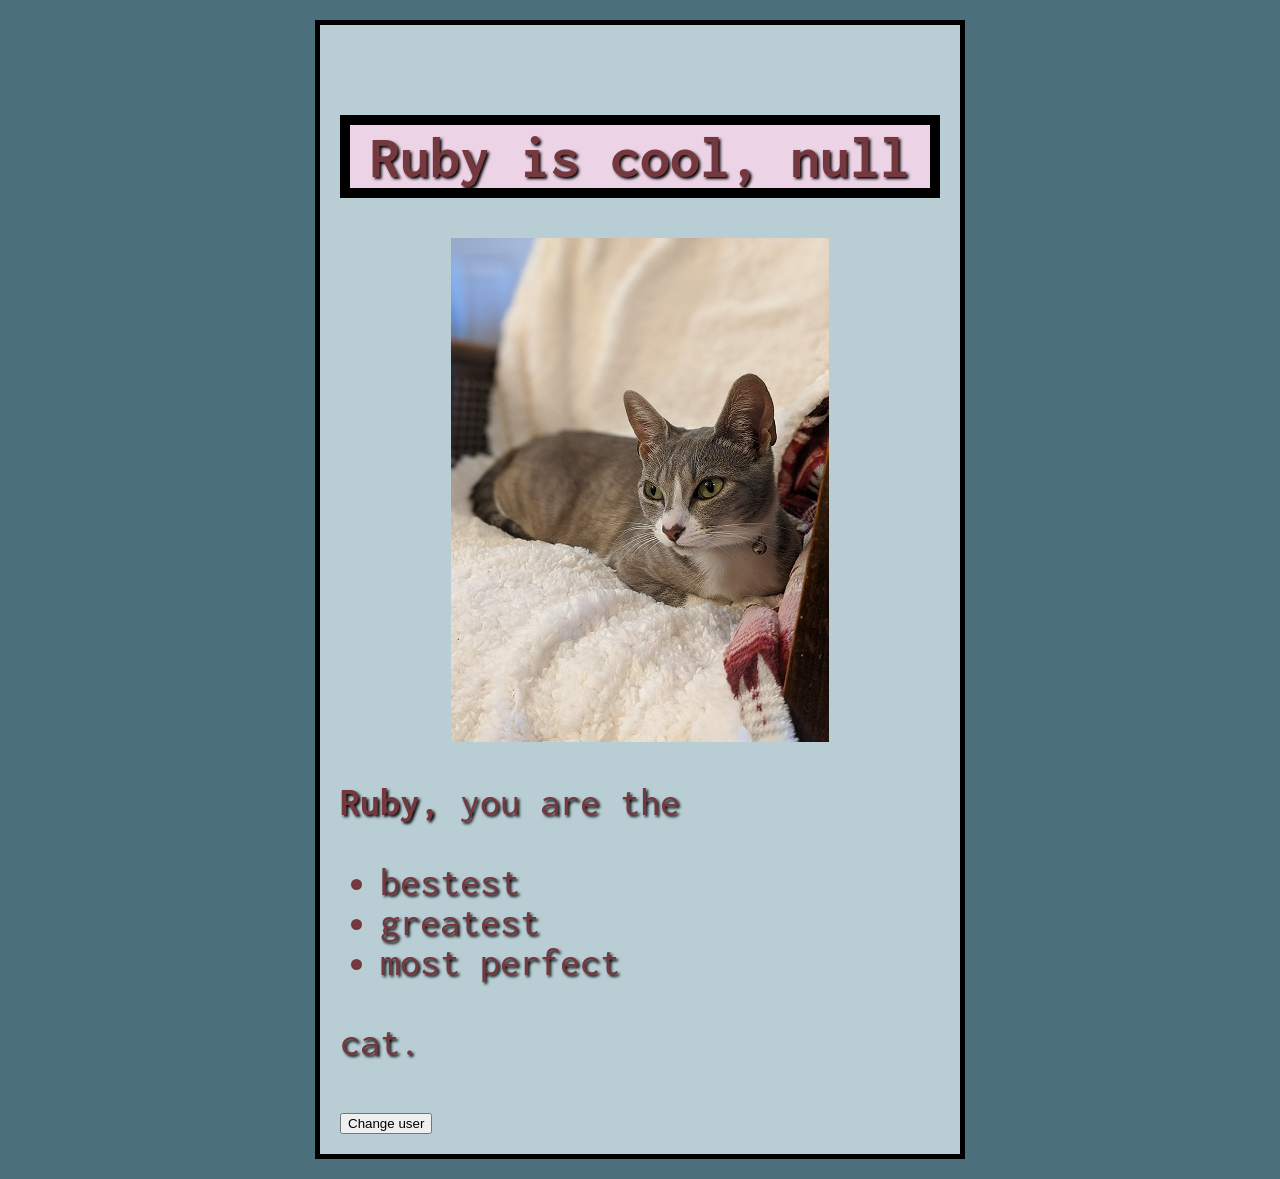
==== index.html @ 7d21dd9a "Add files via upload" ====
<!DOCTYPE html>
<html lang="en">
    <head>
        <link rel="preconnect" href="https://fonts.gstatic.com">
        <link href="https://fonts.googleapis.com/css2?family=Inconsolata:wght@600&display=swap" rel="stylesheet">
        <link href="styles/styles.css" rel="stylesheet">
        <meta charset="UTF-8">
        <title>My test page</title>
    </head>
    <body>
        <h1>My Bad Ass Cat</h1>
        <img src="images/test-image2.jpg" alt="My test image">
        <p><strong>Ruby,</strong> you are the</p>

<ul>
  <li>bestest</li>
  <li>greatest</li>
  <li>most perfect</li>
</ul>

<p>cat.</p>
    <button>Change user</button>
    <script src="scripts/main.js"></script>
    </body>
</html>
---- styles/styles.css ----
html {
    margin: 0;
    padding: 20px 0;
    color: #75383F;
    text-shadow: 2px 2px 3px black;
    font-size: 30px;
    font-family: 'Inconsolata', monospace;
    background-color: #4B707B;
    }

h1 {
font-size: 60px;
text-align: center;
border: 10px solid black;
background-color: #ECD3E6;
}

p, li {
font-size: 40px;
line-height: 1;

}

img {
display: block;
margin: 0 auto;
}

body {
width: 600px;
margin: 0 auto;
background-color: #B8CED4;
padding: 50px 20px 20px 20px;
border: 5px solid black;
}
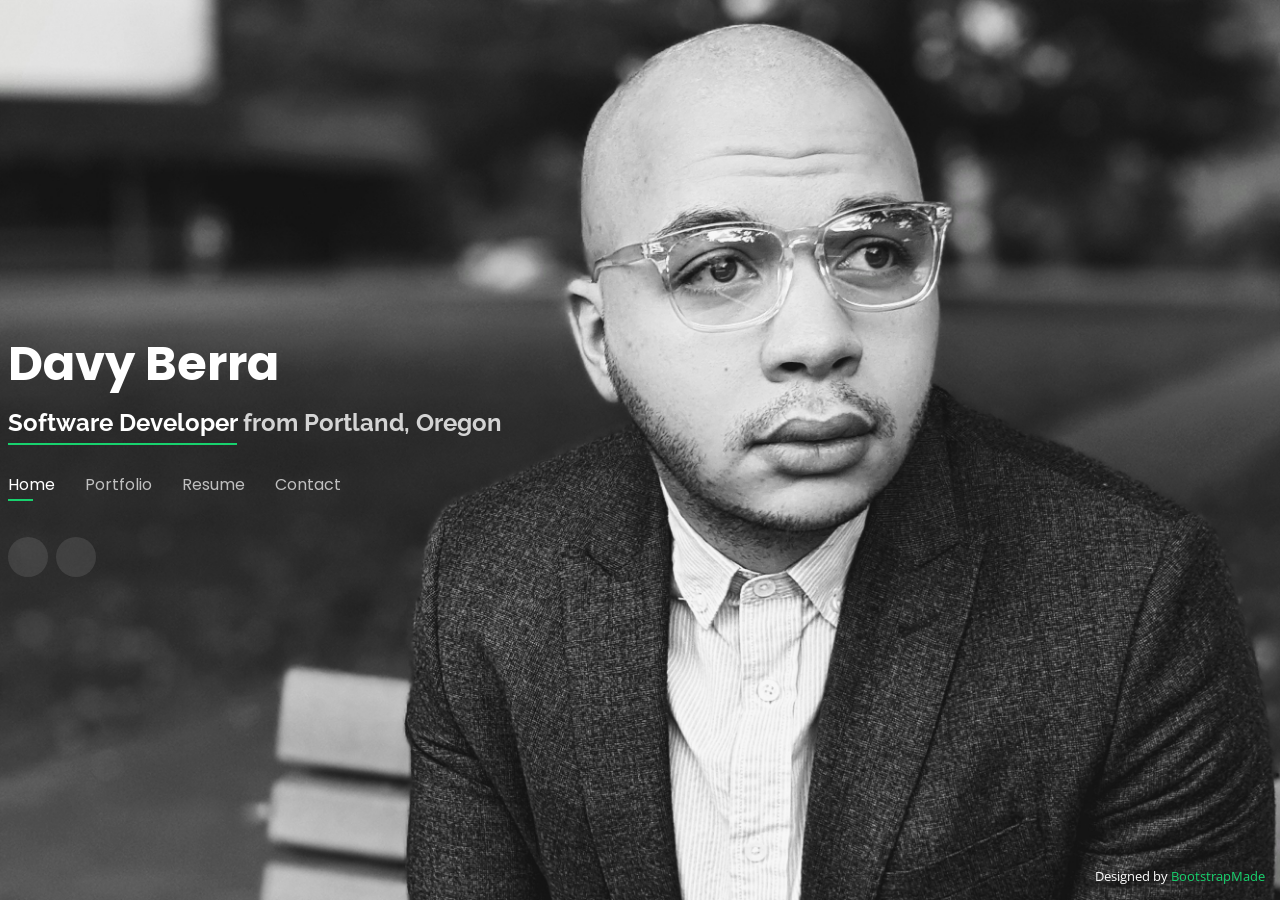
==== commit c3ba49ac: "first commit" ====
--- a/index.html
+++ b/index.html
@@ -1,25 +1,547 @@
-<!DOCTYPE html>
-<html lang="en">
-    <head>
-        <link rel="preconnect" href="https://fonts.gstatic.com">
-        <link href="https://fonts.googleapis.com/css2?family=Inconsolata:wght@600&display=swap" rel="stylesheet">
-        <link href="styles/styles.css" rel="stylesheet">
-        <meta charset="UTF-8">
-        <title>My test page</title>
-    </head>
-    <body>
-        <h1>My Bad Ass Cat</h1>
-        <img src="images/test-image2.jpg" alt="My test image">
-        <p><strong>Ruby,</strong> you are the</p>
-
-<ul>
-  <li>bestest</li>
-  <li>greatest</li>
-  <li>most perfect</li>
-</ul>
-
-<p>cat.</p>
-    <button>Change user</button>
-    <script src="scripts/main.js"></script>
-    </body>
+<!DOCTYPE html>
+<html lang="en">
+
+<head>
+    <meta charset="utf-8">
+    <meta content="width=device-width, initial-scale=1.0" name="viewport">
+
+    <title>Personal Bootstrap Template</title>
+    <meta content="" name="description">
+    <meta content="" name="keywords">
+
+    <!-- Favicons -->
+    <link href="assets/img/favicon.png" rel="icon">
+    <link href="assets/img/apple-touch-icon.png" rel="apple-touch-icon">
+
+    <!-- Google Fonts -->
+    <link href="https://fonts.googleapis.com/css?family=Open+Sans:300,300i,400,400i,600,600i,700,700i|Raleway:300,300i,400,400i,500,500i,600,600i,700,700i|Poppins:300,300i,400,400i,500,500i,600,600i,700,700i" rel="stylesheet">
+
+    <!-- Vendor CSS Files -->
+    <link href="assets/vendor/bootstrap/css/bootstrap.min.css" rel="stylesheet">
+    <link href="assets/vendor/bootstrap-icons/bootstrap-icons.css" rel="stylesheet">
+    <link href="assets/vendor/boxicons/css/boxicons.min.css" rel="stylesheet">
+    <link href="assets/vendor/glightbox/css/glightbox.min.css" rel="stylesheet">
+    <link href="assets/vendor/remixicon/remixicon.css" rel="stylesheet">
+    <link href="assets/vendor/swiper/swiper-bundle.min.css" rel="stylesheet">
+
+    <!-- Template Main CSS File -->
+    <link href="assets/css/style.css" rel="stylesheet">
+
+    <!-- =======================================================
+    * Template Name: Personal - v4.3.0
+    * Template URL: https://bootstrapmade.com/personal-free-resume-bootstrap-template/
+    * Author: BootstrapMade.com
+    * License: https://bootstrapmade.com/license/
+    ======================================================== -->
+</head>
+
+<body>
+
+    <!-- ======= Header ======= -->
+    <header id="header">
+        <div class="container">
+
+            <h1><a href="index.html">Davy Berra</a></h1>
+            <!-- Uncomment below if you prefer to use an image logo -->
+            <!-- <a href="index.html" class="mr-auto"><img src="assets/img/logo.png" alt="" class="img-fluid"></a> -->
+            <h2><span>Software Developer</span> from Portland, Oregon</h2>
+
+            <nav id="navbar" class="navbar">
+                <ul>
+                    <li><a class="nav-link active" href="#header">Home</a></li>
+                    <li><a class="nav-link" href="#portfolio">Portfolio</a></li>
+                    <li><a class="nav-link" href="#resume">Resume</a></li>
+                    <li><a class="nav-link" href="#contact">Contact</a></li>
+                </ul>
+                <i class="bi bi-list mobile-nav-toggle"></i>
+            </nav><!-- .navbar -->
+
+            <div class="social-links">
+                <a href="http://github.com/davyberra/" class="github"><i class="bi bi-github"></i></a>
+                <a href="http://linkedin.com/in/davyberra/" class="linkedin"><i class="bi bi-linkedin"></i></a>
+            </div>
+
+        </div>
+    </header><!-- End Header -->
+    <!-- ======= About Section ======= -->
+    <section id="about" class="about">
+
+        <!-- ======= About Me ======= -->
+        <div class="about-me container">
+
+            <div class="section-title">
+                <h2>About</h2>
+                <p>Learn more about me</p>
+            </div>
+
+            <div class="row">
+                <div class="col-lg-4" data-aos="fade-right">
+                    <img src="assets/img/me.jpg" class="img-fluid" alt="">
+                </div>
+                <div class="col-lg-8 pt-4 pt-lg-0 content" data-aos="fade-left">
+                    <h3>UI/UX &amp; Graphic Designer</h3>
+                    <p class="fst-italic">
+                        Lorem ipsum dolor sit amet, consectetur adipiscing elit, sed do eiusmod tempor incididunt ut labore et dolore
+                        magna aliqua.
+                    </p>
+                    <div class="row">
+                        <div class="col-lg-6">
+                            <ul>
+                                <li><i class="bi bi-chevron-right"></i> <strong>Birthday:</strong> <span>1 May 1995</span></li>
+                                <li><i class="bi bi-chevron-right"></i> <strong>Website:</strong> <span>www.example.com</span></li>
+                                <li><i class="bi bi-chevron-right"></i> <strong>Phone:</strong> <span>+123 456 7890</span></li>
+                                <li><i class="bi bi-chevron-right"></i> <strong>City:</strong> <span>New York, USA</span></li>
+                            </ul>
+                        </div>
+                        <div class="col-lg-6">
+                            <ul>
+                                <li><i class="bi bi-chevron-right"></i> <strong>Age:</strong> <span>30</span></li>
+                                <li><i class="bi bi-chevron-right"></i> <strong>Degree:</strong> <span>Master</span></li>
+                                <li><i class="bi bi-chevron-right"></i> <strong>PhEmailone:</strong> <span>email@example.com</span></li>
+                                <li><i class="bi bi-chevron-right"></i> <strong>Freelance:</strong> <span>Available</span></li>
+                            </ul>
+                        </div>
+                    </div>
+                    <p>
+                        Officiis eligendi itaque labore et dolorum mollitia officiis optio vero. Quisquam sunt adipisci omnis et ut. Nulla accusantium dolor incidunt officia tempore. Et eius omnis.
+                        Cupiditate ut dicta maxime officiis quidem quia. Sed et consectetur qui quia repellendus itaque neque. Aliquid amet quidem ut quaerat cupiditate. Ab et eum qui repellendus omnis culpa magni laudantium dolores.
+                    </p>
+                </div>
+            </div>
+
+        </div><!-- End About Me -->
+        <!-- ======= Counts ======= -->
+        <div class="counts container">
+
+            <div class="row">
+
+                <div class="col-lg-3 col-md-6">
+                    <div class="count-box">
+                        <i class="bi bi-emoji-smile"></i>
+                        <span data-purecounter-start="0" data-purecounter-end="232" data-purecounter-duration="1" class="purecounter"></span>
+                        <p>Happy Clients</p>
+                    </div>
+                </div>
+
+                <div class="col-lg-3 col-md-6 mt-5 mt-md-0">
+                    <div class="count-box">
+                        <i class="bi bi-journal-richtext"></i>
+                        <span data-purecounter-start="0" data-purecounter-end="521" data-purecounter-duration="1" class="purecounter"></span>
+                        <p>Projects</p>
+                    </div>
+                </div>
+
+                <div class="col-lg-3 col-md-6 mt-5 mt-lg-0">
+                    <div class="count-box">
+                        <i class="bi bi-headset"></i>
+                        <span data-purecounter-start="0" data-purecounter-end="1463" data-purecounter-duration="1" class="purecounter"></span>
+                        <p>Hours Of Support</p>
+                    </div>
+                </div>
+
+                <div class="col-lg-3 col-md-6 mt-5 mt-lg-0">
+                    <div class="count-box">
+                        <i class="bi bi-award"></i>
+                        <span data-purecounter-start="0" data-purecounter-end="24" data-purecounter-duration="1" class="purecounter"></span>
+                        <p>Awards</p>
+                    </div>
+                </div>
+
+            </div>
+
+        </div><!-- End Counts -->
+        <!-- ======= Testimonials ======= -->
+        <div class="testimonials container">
+
+            <div class="section-title">
+                <h2>Testimonials</h2>
+            </div>
+
+            <div class="testimonials-slider swiper-container" data-aos="fade-up" data-aos-delay="100">
+                <div class="swiper-wrapper">
+
+                    <div class="swiper-slide">
+                        <div class="testimonial-item">
+                            <p>
+                                <i class="bx bxs-quote-alt-left quote-icon-left"></i>
+                                Proin iaculis purus consequat sem cure digni ssim donec porttitora entum suscipit rhoncus. Accusantium quam, ultricies eget id, aliquam eget nibh et. Maecen aliquam, risus at semper.
+                                <i class="bx bxs-quote-alt-right quote-icon-right"></i>
+                            </p>
+                            <img src="assets/img/testimonials/testimonials-1.jpg" class="testimonial-img" alt="">
+                            <h3>Saul Goodman</h3>
+                            <h4>Ceo &amp; Founder</h4>
+                        </div>
+                    </div><!-- End testimonial item -->
+
+                    <div class="swiper-slide">
+                        <div class="testimonial-item">
+                            <p>
+                                <i class="bx bxs-quote-alt-left quote-icon-left"></i>
+                                Export tempor illum tamen malis malis eram quae irure esse labore quem cillum quid cillum eram malis quorum velit fore eram velit sunt aliqua noster fugiat irure amet legam anim culpa.
+                                <i class="bx bxs-quote-alt-right quote-icon-right"></i>
+                            </p>
+                            <img src="assets/img/testimonials/testimonials-2.jpg" class="testimonial-img" alt="">
+                            <h3>Sara Wilsson</h3>
+                            <h4>Designer</h4>
+                        </div>
+                    </div><!-- End testimonial item -->
+
+                    <div class="swiper-slide">
+                        <div class="testimonial-item">
+                            <p>
+                                <i class="bx bxs-quote-alt-left quote-icon-left"></i>
+                                Enim nisi quem export duis labore cillum quae magna enim sint quorum nulla quem veniam duis minim tempor labore quem eram duis noster aute amet eram fore quis sint minim.
+                                <i class="bx bxs-quote-alt-right quote-icon-right"></i>
+                            </p>
+                            <img src="assets/img/testimonials/testimonials-3.jpg" class="testimonial-img" alt="">
+                            <h3>Jena Karlis</h3>
+                            <h4>Store Owner</h4>
+                        </div>
+                    </div><!-- End testimonial item -->
+
+                    <div class="swiper-slide">
+                        <div class="testimonial-item">
+                            <p>
+                                <i class="bx bxs-quote-alt-left quote-icon-left"></i>
+                                Fugiat enim eram quae cillum dolore dolor amet nulla culpa multos export minim fugiat minim velit minim dolor enim duis veniam ipsum anim magna sunt elit fore quem dolore labore illum veniam.
+                                <i class="bx bxs-quote-alt-right quote-icon-right"></i>
+                            </p>
+                            <img src="assets/img/testimonials/testimonials-4.jpg" class="testimonial-img" alt="">
+                            <h3>Matt Brandon</h3>
+                            <h4>Freelancer</h4>
+                        </div>
+                    </div><!-- End testimonial item -->
+
+                    <div class="swiper-slide">
+                        <div class="testimonial-item">
+                            <p>
+                                <i class="bx bxs-quote-alt-left quote-icon-left"></i>
+                                Quis quorum aliqua sint quem legam fore sunt eram irure aliqua veniam tempor noster veniam enim culpa labore duis sunt culpa nulla illum cillum fugiat legam esse veniam culpa fore nisi cillum quid.
+                                <i class="bx bxs-quote-alt-right quote-icon-right"></i>
+                            </p>
+                            <img src="assets/img/testimonials/testimonials-5.jpg" class="testimonial-img" alt="">
+                            <h3>John Larson</h3>
+                            <h4>Entrepreneur</h4>
+                        </div>
+                    </div><!-- End testimonial item -->
+
+                </div>
+                <div class="swiper-pagination"></div>
+            </div>
+
+            <div class="owl-carousel testimonials-carousel">
+
+            </div>
+
+        </div><!-- End Testimonials  -->
+
+    </section><!-- End About Section -->
+    <!-- ======= Resume Section ======= -->
+    <section id="resume" class="resume">
+
+        <!-- ======= Skills ======= -->
+        <div class="interests container">
+
+            <div class="section-title">
+                <h2>Skills</h2>
+            </div>
+
+            <div class="row">
+                <div class="col-lg-3 col-md-4">
+                    <div class="icon-box">
+                        <i class="bi bi-code-slash" style="color: #ffbb2c;"></i>
+                        <h3>Python</h3>
+                    </div>
+                </div>
+                <div class="col-lg-3 col-md-4 mt-4 mt-md-0">
+                    <div class="icon-box">
+                        <i class="bi bi-code-slash" style="color: #5578ff;"></i>
+                        <h3>C#</h3>
+                    </div>
+                </div>
+                <div class="col-lg-3 col-md-4 mt-4 mt-md-0">
+                    <div class="icon-box">
+                        <i class="bi bi-layout-text-window" style="color: #e80368;"></i>
+                        <h3>HTML</h3>
+                    </div>
+                </div>
+                <div class="col-lg-3 col-md-4 mt-4 mt-lg-0">
+                    <div class="icon-box">
+                        <i class="bi bi-code-slash" style="color: #e361ff;"></i>
+                        <h3>Javascript</h3>
+                    </div>
+                </div>
+                <div class="col-lg-3 col-md-4 mt-4">
+                    <div class="icon-box">
+                        <i class="bi bi-globe" style="color: #47aeff;"></i>
+                        <h3>React</h3>
+                    </div>
+                </div>
+                <div class="col-lg-3 col-md-4 mt-4">
+                    <div class="icon-box">
+                        <i class="ri-database-2-line" style="color: #ffa76e;"></i>
+                        <h3>SQL</h3>
+                    </div>
+                </div>
+                <div class="col-lg-3 col-md-4 mt-4">
+                    <div class="icon-box">
+                        <i class="ri-file-list-3-line" style="color: #11dbcf;"></i>
+                        <h3>CSS</h3>
+                    </div>
+                </div>
+                <div class="col-lg-3 col-md-4 mt-4">
+                    <div class="icon-box">
+                        <i class="bi bi-wifi" style="color: #ff5828;"></i>
+                        <h3>Heroku</h3>
+                    </div>
+                </div>
+                <div class="col-lg-3 col-md-4 mt-4">
+                    <div class="icon-box">
+                        <i class="bi bi-file-code" style="color: #29cc61;"></i>
+                        <h3>Django</h3>
+                    </div>
+                </div>
+            </div>
+
+        </div>
+        <!-- End Skills -->
+
+        <div class="container">
+
+            <div class="section-title">
+                <h2>Resume</h2>
+            </div>
+
+            <div class="row">
+                <div class="col-lg-6">
+                    <h3 class="resume-title">Experience</h3>
+                    <div class="resume-item">
+                        <h4>Graduate Assistant</h4>
+                        <h5>2019 - 2021</h5>
+                        <p><em>Western Oregon University, Monmouth, OR</em></p>
+                        <p>
+                            <ul>
+                                <li>Managed archival recordings of on-campus concerts</li>
+                                <li>Accompanied students at the piano in live/recorded performances</li>
+                            </ul>
+                        </p>
+                    </div>
+                    <div class="resume-item">
+                        <h4>Choir Accompanist</h4>
+                        <h5>2018 - 2019</h5>
+                        <p><em>Estacada High School, Estacada, OR</em></p>
+                        <p>
+                            <ul>
+                                <li>Worked full-time under the Choir Director in leading class sessions/rehearsals</li>
+                                <li>Accompanied students in all performances and served as chaperone for all outings outside of school</li>
+                                <li>Assisted in curriculum development and provided clerical support for the Choir Director</li>
+                            </ul>
+                        </p>
+                    </div>
+                </div>
+                <div class="col-lg-6">
+
+                    <h3 class="resume-title">Education</h3>
+                    <div class="resume-item">
+                        <h4>Master of Arts</h4>
+                        <h5>2019 - 2021</h5>
+                        <p><em>Western Oregon University, Monmouth, OR</em></p>
+                        <p>Served as a Graduate Assistant with full tuition remission</p>
+                        <p>GPA - 4.0</p>
+                    </div>
+                    <div class="resume-item">
+                        <h4>Bachelor of Arts</h4>
+                        <h5>2012 - 2016</h5>
+                        <p><em>Warner Pacific University, Portland, OR</em></p>
+                        <p>GPA - 3.9</p>
+                        <p>Graduated Summa Cum Laude</p>
+                        <p>Received honor for Distinguished Graduating Senior</p>
+                    </div>
+                </div>
+            </div>
+
+        </div>
+    </section>
+    <!-- End Resume Section -->
+
+    
+    <!-- ======= Portfolio Section ======= -->
+    <section id="portfolio" class="portfolio">
+        <div class="container">
+
+            <div class="section-title">
+                <h2>Portfolio</h2>
+                <p>My Works</p>
+            </div>
+
+            <div class="row portfolio-item">
+
+                <div class="col-lg-4 col-md-6">
+                    <div class="portfolio-wrap">
+                        <img src="assets/img/portfolio/Quiddler 2021-07-06 17-27-01.gif" class="img-fluid" alt="">
+                        <div class="portfolio-info">
+                            <h4>Quiddler Card Game</h4>
+                            <p>Built in Python using the Arcade module.</p>
+                            <div class="portfolio-links">
+                                <a href="assets/img/portfolio/Quiddler 2021-07-06 17-27-01.gif" data-gallery="portfolioGallery" class="portfolio-lightbox" title="Quiddler Card Game"><i class="bx bx-plus"></i></a>
+                            </div>
+                        </div>
+                    </div>
+                </div>
+                <div class="col-lg-8 col-md-6">
+                    <h3>Quiddler - Card Game</h3>
+                    <ul>
+                        <li><strong>Category</strong>: Video Game</li>
+                        <li><strong>Languages/Tools Used</strong>: Python | Arcade</li>
+                        <li><strong>Source Code</strong>: <a href="https://github.com/davyberra/Quiddler">https://github.com/davyberra/Quiddler</a></li>
+                    </ul>
+
+                    <p>
+                        A card game for two players where each player takes turns trying to create words from the cards in their hands.
+                        Can be downloaded and played by cloning the GitHub repo.
+                    </p>
+                </div>
+            </div>
+
+            <div class="row portfolio-item">
+
+                <div class="col-lg-4 col-md-6">
+                    <div class="portfolio-wrap">
+                        <img src="assets/img/portfolio/issue_tracker.gif" class="img-fluid" alt="">
+                        <div class="portfolio-info">
+                            <h4>Issue Tracker</h4>
+                            <p>Built with Django, React, Bootstrap, and Heroku.</p>
+                            <div class="portfolio-links">
+                                <a href="assets/img/portfolio/issue_tracker.gif" data-gallery="portfolioGallery" class="portfolio-lightbox" title="Web 3"><i class="bx bx-plus"></i></a>
+                            </div>
+                        </div>
+                    </div>
+                </div>
+                <div class="col-lg-8 col-md-6">
+                    <h3>Django/React Issue Tracker</h3>
+                    <ul>
+                        <li><strong>Category</strong>: Web Application</li>
+                        <li><strong>Languages/Tools Used</strong>: Django | React | Bootstrap | Heroku</li>
+                        <li><strong>Live Application</strong>: <a href="https://django-react-issue-tracker.herokuapp.com/">https://django-react-issue-tracker.herokuapp.com/</a></li>
+                        <li><strong>Source Code</strong>: <a href="https://github.com/davyberra/Django-React-Issue-Tracker">https://github.com/davyberra/Django-React-Issue-Tracker</a></li>
+                    </ul>
+
+                    <p>
+                        Issue tracker with user authentiaction and complete CRUD capabilities. Employs SPA functionality through the use of React on the frontend, which connects to the Django Rest Framework on the backend.
+                        Users can create accounts, projects, and issues that are unique to their specific profile.
+                    </p>
+                </div>
+            </div>
+
+            <div class="row portfolio-item">
+                <div class="col-lg-4 col-md-6">
+                    <div class="portfolio-wrap">
+                        <img src="assets/img/portfolio/minesweeper.gif" class="img-fluid" alt="">
+                        <div class="portfolio-info">
+                            <h4>Minesweeper</h4>
+                            <p>Created in Python.</p>
+                            <div class="portfolio-links">
+                                <a href="assets/img/portfolio/minesweeper.gif" data-gallery="portfolioGallery" class="portfolio-lightbox" title="Card 1"><i class="bx bx-plus"></i></a>
+                            </div>
+                        </div>
+                    </div>
+                </div>
+                <div class="col-lg-8 col-md-6">
+                    <h3>Minesweeper Clone</h3>
+                    <ul>
+                        <li><strong>Category</strong>: Video Game</li>
+                        <li><strong>Languages/Tools Used</strong>: Python</li>
+                        <li><strong>Source Code</strong>: <a href="https://github.com/davyberra/minesweeper">https://github.com/davyberra/minesweeper</a></li>
+                    </ul>
+
+                    <p>
+                        A clone of the popular Minesweeper game made in Python.
+                        Players can select difficulty, flag mines/chord exposed numbers, and keep track of their high score for each board.
+                    </p>
+                </div>
+
+            </div>
+
+        </div>
+    </section><!-- End Portfolio Section -->
+
+    <!-- ======= Contact Section ======= -->
+    <section id="contact" class="contact">
+        <div class="container">
+
+            <div class="section-title">
+                <h2>Contact</h2>
+                <p>Contact Me</p>
+            </div>
+
+            <div class="row mt-2">
+
+                <div class="col-md-6 mt-4 d-flex align-items-stretch">
+                    <div class="info-box">
+                        <i class="bx bx-share-alt"></i>
+                        <h3>Social Profiles</h3>
+                        <div class="social-links">
+                            <a href="http://github.com/davyberra/" class="github"><i class="bi bi-github"></i></a>
+                            <a href="http://linkedin.com/in/davyberra/" class="linkedin"><i class="bi bi-linkedin"></i></a>
+                        </div>
+                    </div>
+                </div>
+
+                <div class="col-md-6 mt-4 d-flex align-items-stretch">
+                    <div class="info-box">
+                        <i class="bx bx-envelope"></i>
+                        <h3>Email Me</h3>
+                        <p>davyberra@gmail.com</p>
+                    </div>
+                </div>
+            </div>
+
+            <!--<form action="forms/contact.php" method="post" role="form" class="php-email-form mt-4">
+                <div class="row">
+                    <div class="col-md-6 form-group">
+                        <input type="text" name="name" class="form-control" id="name" placeholder="Your Name" required>
+                    </div>
+                    <div class="col-md-6 form-group mt-3 mt-md-0">
+                        <input type="email" class="form-control" name="email" id="email" placeholder="Your Email" required>
+                    </div>
+                </div>
+                <div class="form-group mt-3">
+                    <input type="text" class="form-control" name="subject" id="subject" placeholder="Subject" required>
+                </div>
+                <div class="form-group mt-3">
+                    <textarea class="form-control" name="message" id="message" rows="5" placeholder="Message" required></textarea>
+                </div>
+                <div class="my-3">
+                    <div class="loading">Loading</div>
+                    <div class="error-message"></div>
+                    <div class="sent-message">Your message has been sent. Thank you!</div>
+                </div>
+                <div class="text-center"><button type="submit">Send Message</button></div>
+            </form>-->
+
+        </div>
+    </section><!-- End Contact Section -->
+
+    <div class="credits">
+        <!-- All the links in the footer should remain intact. -->
+        <!-- You can delete the links only if you purchased the pro version. -->
+        <!-- Licensing information: https://bootstrapmade.com/license/ -->
+        <!-- Purchase the pro version with working PHP/AJAX contact form: https://bootstrapmade.com/personal-free-resume-bootstrap-template/ -->
+        Designed by <a href="https://bootstrapmade.com/">BootstrapMade</a>
+    </div>
+
+    <!-- Vendor JS Files -->
+    <script src="assets/vendor/bootstrap/js/bootstrap.bundle.min.js"></script>
+    <script src="assets/vendor/glightbox/js/glightbox.min.js"></script>
+    <script src="assets/vendor/isotope-layout/isotope.pkgd.min.js"></script>
+    <script src="assets/vendor/php-email-form/validate.js"></script>
+    <script src="assets/vendor/purecounter/purecounter.js"></script>
+    <script src="assets/vendor/swiper/swiper-bundle.min.js"></script>
+    <script src="assets/vendor/waypoints/noframework.waypoints.js"></script>
+
+    <!-- Template Main JS File -->
+    <script src="assets/js/main.js"></script>
+
+</body>
+
 </html>
--- a/assets/css/style.css
+++ b/assets/css/style.css
@@ -0,0 +1,1165 @@
+/**
+* Template Name: Personal - v4.3.0
+* Template URL: https://bootstrapmade.com/personal-free-resume-bootstrap-template/
+* Author: BootstrapMade.com
+* License: https://bootstrapmade.com/license/
+*/
+
+/*--------------------------------------------------------------
+# General
+--------------------------------------------------------------*/
+body {
+  font-family: "Open Sans", sans-serif;
+  background-color: #040404;
+  color: #fff;
+  position: relative;
+  background: transparent;
+}
+
+body::before {
+  content: "";
+  position: fixed;
+  background: #040404 url("../img/bg.jpg") top right no-repeat;
+  background-size: cover;
+  left: 0;
+  right: 0;
+  top: 0;
+  height: 100vh;
+  z-index: -1;
+}
+
+@media (min-width: 1024px) {
+  body::before {
+    background-attachment: fixed;
+  }
+}
+
+a {
+  color: #18d26e;
+  text-decoration: none;
+}
+
+a:hover {
+  color: #35e888;
+  text-decoration: none;
+}
+
+h1, h2, h3, h4, h5, h6 {
+  font-family: "Raleway", sans-serif;
+}
+
+/*--------------------------------------------------------------
+# Header
+--------------------------------------------------------------*/
+#header {
+  transition: ease-in-out 0.3s;
+  position: relative;
+  height: 100vh;
+  display: flex;
+  align-items: center;
+  z-index: 997;
+  overflow-y: auto;
+}
+
+#header * {
+  transition: ease-in-out 0.3s;
+}
+
+#header h1 {
+  font-size: 48px;
+  margin: 0;
+  padding: 0;
+  line-height: 1;
+  font-weight: 700;
+  font-family: "Poppins", sans-serif;
+}
+
+#header h1 a, #header h1 a:hover {
+  color: #fff;
+  line-height: 1;
+  display: inline-block;
+}
+
+#header h2 {
+  font-size: 24px;
+  margin-top: 20px;
+  color: rgba(255, 255, 255, 0.8);
+}
+
+#header h2 span {
+  color: #fff;
+  border-bottom: 2px solid #18d26e;
+  padding-bottom: 6px;
+}
+
+#header img {
+  padding: 0;
+  margin: 0;
+}
+
+#header .social-links {
+  margin-top: 40px;
+  display: flex;
+}
+
+#header .social-links a {
+  font-size: 16px;
+  display: flex;
+  justify-content: center;
+  align-items: center;
+  background: rgba(255, 255, 255, 0.1);
+  color: #fff;
+  line-height: 1;
+  margin-right: 8px;
+  border-radius: 50%;
+  width: 40px;
+  height: 40px;
+}
+
+#header .social-links a:hover {
+  background: #18d26e;
+}
+
+@media (max-width: 992px) {
+  #header h1 {
+    font-size: 36px;
+  }
+  #header h2 {
+    font-size: 20px;
+    line-height: 30px;
+  }
+  #header .social-links {
+    margin-top: 15px;
+  }
+  #header .container {
+    display: flex;
+    flex-direction: column;
+    align-items: center;
+  }
+}
+
+/* Header Top */
+#header.header-top {
+  height: 80px;
+  position: fixed;
+  left: 0;
+  top: 0;
+  right: 0;
+  background: rgba(0, 0, 0, 0.9);
+}
+
+#header.header-top .social-links, #header.header-top h2 {
+  display: none;
+}
+
+#header.header-top h1 {
+  margin-right: auto;
+  font-size: 36px;
+}
+
+#header.header-top .container {
+  display: flex;
+  align-items: center;
+}
+
+#header.header-top .navbar {
+  margin: 0;
+}
+
+@media (max-width: 768px) {
+  #header.header-top {
+    height: 60px;
+  }
+  #header.header-top h1 {
+    font-size: 26px;
+  }
+}
+
+/*--------------------------------------------------------------
+# Navigation Menu
+--------------------------------------------------------------*/
+/**
+* Desktop Navigation 
+*/
+.navbar {
+  padding: 0;
+  margin-top: 35px;
+}
+
+.navbar ul {
+  margin: 0;
+  padding: 0;
+  display: flex;
+  list-style: none;
+  align-items: center;
+}
+
+.navbar li {
+  position: relative;
+}
+
+.navbar li + li {
+  margin-left: 30px;
+}
+
+.navbar a, .navbar a:focus {
+  display: flex;
+  align-items: center;
+  justify-content: space-between;
+  padding: 0;
+  font-family: "Poppins", sans-serif;
+  font-size: 16px;
+  font-weight: 400;
+  color: rgba(255, 255, 255, 0.7);
+  white-space: nowrap;
+  transition: 0.3s;
+}
+
+.navbar a i, .navbar a:focus i {
+  font-size: 12px;
+  line-height: 0;
+  margin-left: 5px;
+}
+
+.navbar a:before {
+  content: "";
+  position: absolute;
+  width: 0;
+  height: 2px;
+  bottom: -4px;
+  left: 0;
+  background-color: #18d26e;
+  visibility: hidden;
+  width: 0px;
+  transition: all 0.3s ease-in-out 0s;
+}
+
+.navbar a:hover:before, .navbar li:hover > a:before, .navbar .active:before {
+  visibility: visible;
+  width: 25px;
+}
+
+.navbar a:hover, .navbar .active, .navbar .active:focus, .navbar li:hover > a {
+  color: #fff;
+}
+
+/**
+* Mobile Navigation 
+*/
+.mobile-nav-toggle {
+  color: #fff;
+  font-size: 28px;
+  cursor: pointer;
+  display: none;
+  line-height: 0;
+  transition: 0.5s;
+  position: fixed;
+  right: 15px;
+  top: 15px;
+}
+
+@media (max-width: 991px) {
+  .mobile-nav-toggle {
+    display: block;
+  }
+  .navbar ul {
+    display: none;
+  }
+}
+
+.navbar-mobile {
+  position: fixed;
+  overflow: hidden;
+  top: 0;
+  right: 0;
+  left: 0;
+  bottom: 0;
+  background: rgba(0, 0, 0, 0.9);
+  transition: 0.3s;
+  z-index: 999;
+  margin-top: 0;
+}
+
+.navbar-mobile .mobile-nav-toggle {
+  position: absolute;
+  top: 15px;
+  right: 15px;
+}
+
+.navbar-mobile ul {
+  display: block;
+  position: absolute;
+  top: 55px;
+  right: 15px;
+  bottom: 45px;
+  left: 15px;
+  padding: 10px 0;
+  overflow-y: auto;
+  transition: 0.3s;
+  border: 2px solid rgba(255, 255, 255, 0.2);
+}
+
+.navbar-mobile li {
+  padding: 12px 20px;
+}
+
+.navbar-mobile li + li {
+  margin: 0;
+}
+
+.navbar-mobile a {
+  font-size: 16px;
+  position: relative;
+}
+
+/*--------------------------------------------------------------
+# Sections General
+--------------------------------------------------------------*/
+section {
+  overflow: hidden;
+  position: absolute;
+  width: 100%;
+  top: 140px;
+  bottom: 100%;
+  opacity: 0;
+  transition: ease-in-out 0.4s;
+  z-index: 2;
+}
+
+section.section-show {
+  top: 100px;
+  bottom: auto;
+  opacity: 1;
+  padding-bottom: 45px;
+}
+
+section .container {
+  background: rgba(0, 0, 0, 0.9);
+  padding: 30px;
+}
+
+@media (max-width: 768px) {
+  section {
+    top: 120px;
+  }
+  section.section-show {
+    top: 80px;
+  }
+}
+
+.section-title h2 {
+  font-size: 14px;
+  font-weight: 500;
+  padding: 0;
+  line-height: 1px;
+  margin: 0 0 20px 0;
+  letter-spacing: 2px;
+  text-transform: uppercase;
+  color: #aaaaaa;
+  font-family: "Poppins", sans-serif;
+}
+
+.section-title h2::after {
+  content: "";
+  width: 120px;
+  height: 1px;
+  display: inline-block;
+  background: #4ceb95;
+  margin: 4px 10px;
+}
+
+.section-title p {
+  margin: 0;
+  margin: -15px 0 15px 0;
+  font-size: 36px;
+  font-weight: 700;
+  text-transform: uppercase;
+  font-family: "Poppins", sans-serif;
+  color: #fff;
+}
+
+/*--------------------------------------------------------------
+# About
+--------------------------------------------------------------*/
+.about-me .content h3 {
+  font-weight: 700;
+  font-size: 26px;
+  color: #18d26e;
+}
+
+.about-me .content ul {
+  list-style: none;
+  padding: 0;
+}
+
+.about-me .content ul li {
+  margin-bottom: 20px;
+  display: flex;
+  align-items: center;
+}
+
+.about-me .content ul strong {
+  margin-right: 10px;
+}
+
+.about-me .content ul i {
+  font-size: 16px;
+  margin-right: 5px;
+  color: #18d26e;
+  line-height: 0;
+}
+
+.about-me .content p:last-child {
+  margin-bottom: 0;
+}
+
+/*--------------------------------------------------------------
+# Counts
+--------------------------------------------------------------*/
+.counts {
+  padding: 70px 0 60px;
+}
+
+.counts .count-box {
+  padding: 30px 30px 25px 30px;
+  width: 100%;
+  position: relative;
+  text-align: center;
+  background: rgba(255, 255, 255, 0.08);
+}
+
+.counts .count-box i {
+  position: absolute;
+  top: -25px;
+  left: 50%;
+  transform: translateX(-50%);
+  font-size: 24px;
+  background: rgba(255, 255, 255, 0.1);
+  padding: 12px;
+  color: #18d26e;
+  border-radius: 50px;
+  line-height: 0;
+}
+
+.counts .count-box span {
+  font-size: 36px;
+  display: block;
+  font-weight: 600;
+  color: #fff;
+}
+
+.counts .count-box p {
+  padding: 0;
+  margin: 0;
+  font-family: "Raleway", sans-serif;
+  font-size: 14px;
+}
+
+/*--------------------------------------------------------------
+# Skills
+--------------------------------------------------------------*/
+.skills .progress {
+  height: 60px;
+  display: block;
+  background: none;
+  border-radius: 0;
+}
+
+.skills .progress .skill {
+  padding: 10px 0;
+  margin: 0;
+  text-transform: uppercase;
+  display: block;
+  font-weight: 600;
+  font-family: "Poppins", sans-serif;
+  color: #fff;
+}
+
+.skills .progress .skill .val {
+  float: right;
+  font-style: normal;
+}
+
+.skills .progress-bar-wrap {
+  background: rgba(255, 255, 255, 0.2);
+}
+
+.skills .progress-bar {
+  width: 1px;
+  height: 10px;
+  transition: .9s;
+  background-color: #18d26e;
+}
+
+/*--------------------------------------------------------------
+# Interests
+--------------------------------------------------------------*/
+.interests .icon-box {
+  display: flex;
+  align-items: center;
+  padding: 20px;
+  background: rgba(255, 255, 255, 0.08);
+  transition: ease-in-out 0.3s;
+}
+
+.interests .icon-box i {
+  font-size: 32px;
+  padding-right: 10px;
+  line-height: 1;
+}
+
+.interests .icon-box h3 {
+  font-weight: 700;
+  margin: 0;
+  padding: 0;
+  line-height: 1;
+  font-size: 16px;
+  color: #fff;
+}
+
+.interests .icon-box:hover {
+  background: rgba(255, 255, 255, 0.12);
+}
+
+/*--------------------------------------------------------------
+# Testimonials
+--------------------------------------------------------------*/
+.testimonials .testimonial-item {
+  box-sizing: content-box;
+  min-height: 320px;
+}
+
+.testimonials .testimonial-item .testimonial-img {
+  width: 90px;
+  border-radius: 50%;
+  margin: -40px 0 0 40px;
+  position: relative;
+  z-index: 2;
+  border: 6px solid rgba(255, 255, 255, 0.12);
+}
+
+.testimonials .testimonial-item h3 {
+  font-size: 18px;
+  font-weight: bold;
+  margin: 10px 0 5px 45px;
+  color: #fff;
+}
+
+.testimonials .testimonial-item h4 {
+  font-size: 14px;
+  color: #999;
+  margin: 0 0 0 45px;
+}
+
+.testimonials .testimonial-item .quote-icon-left, .testimonials .testimonial-item .quote-icon-right {
+  color: rgba(255, 255, 255, 0.25);
+  font-size: 26px;
+}
+
+.testimonials .testimonial-item .quote-icon-left {
+  display: inline-block;
+  left: -5px;
+  position: relative;
+}
+
+.testimonials .testimonial-item .quote-icon-right {
+  display: inline-block;
+  right: -5px;
+  position: relative;
+  top: 10px;
+}
+
+.testimonials .testimonial-item p {
+  font-style: italic;
+  margin: 0 15px 0 15px;
+  padding: 20px 20px 60px 20px;
+  background: rgba(255, 255, 255, 0.1);
+  position: relative;
+  border-radius: 6px;
+  position: relative;
+  z-index: 1;
+}
+
+.testimonials .swiper-pagination {
+  margin-top: 20px;
+  position: relative;
+}
+
+.testimonials .swiper-pagination .swiper-pagination-bullet {
+  width: 12px;
+  height: 12px;
+  opacity: 1;
+  background-color: rgba(255, 255, 255, 0.3);
+}
+
+.testimonials .swiper-pagination .swiper-pagination-bullet-active {
+  background-color: #18d26e;
+}
+
+/*--------------------------------------------------------------
+# Resume
+--------------------------------------------------------------*/
+.resume .resume-title {
+  font-size: 26px;
+  font-weight: 700;
+  margin-top: 20px;
+  margin-bottom: 20px;
+  color: #fff;
+}
+
+.resume .resume-item {
+  padding: 0 0 20px 20px;
+  margin-top: -2px;
+  border-left: 2px solid rgba(255, 255, 255, 0.2);
+  position: relative;
+}
+
+.resume .resume-item h4 {
+  line-height: 18px;
+  font-size: 18px;
+  font-weight: 600;
+  text-transform: uppercase;
+  font-family: "Poppins", sans-serif;
+  color: #18d26e;
+  margin-bottom: 10px;
+}
+
+.resume .resume-item h5 {
+  font-size: 16px;
+  background: rgba(255, 255, 255, 0.15);
+  padding: 5px 15px;
+  display: inline-block;
+  font-weight: 600;
+  margin-bottom: 10px;
+}
+
+.resume .resume-item ul {
+  padding-left: 20px;
+}
+
+.resume .resume-item ul li {
+  padding-bottom: 10px;
+}
+
+.resume .resume-item:last-child {
+  padding-bottom: 0;
+}
+
+.resume .resume-item::before {
+  content: "";
+  position: absolute;
+  width: 16px;
+  height: 16px;
+  border-radius: 50px;
+  left: -9px;
+  top: 0;
+  background: #18d26e;
+  border: 2px solid #18d26e;
+}
+
+/*--------------------------------------------------------------
+# Services
+--------------------------------------------------------------*/
+.services .icon-box {
+  text-align: center;
+  background: rgba(204, 204, 204, 0.1);
+  padding: 80px 20px;
+  transition: all ease-in-out 0.3s;
+}
+
+.services .icon-box .icon {
+  margin: 0 auto;
+  width: 64px;
+  height: 64px;
+  background: #18d26e;
+  border-radius: 5px;
+  transition: all .3s ease-out 0s;
+  display: flex;
+  align-items: center;
+  justify-content: center;
+  margin-bottom: 20px;
+  transform-style: preserve-3d;
+}
+
+.services .icon-box .icon i {
+  color: #fff;
+  font-size: 28px;
+}
+
+.services .icon-box .icon::before {
+  position: absolute;
+  content: '';
+  left: -8px;
+  top: -8px;
+  height: 100%;
+  width: 100%;
+  background: rgba(255, 255, 255, 0.15);
+  border-radius: 5px;
+  transition: all .3s ease-out 0s;
+  transform: translateZ(-1px);
+}
+
+.services .icon-box h4 {
+  font-weight: 700;
+  margin-bottom: 15px;
+  font-size: 24px;
+}
+
+.services .icon-box h4 a {
+  color: #fff;
+}
+
+.services .icon-box p {
+  line-height: 24px;
+  font-size: 14px;
+  margin-bottom: 0;
+}
+
+.services .icon-box:hover {
+  background: #18d26e;
+  border-color: #18d26e;
+}
+
+.services .icon-box:hover .icon {
+  background: #fff;
+}
+
+.services .icon-box:hover .icon i {
+  color: #18d26e;
+}
+
+.services .icon-box:hover .icon::before {
+  background: #35e888;
+}
+
+.services .icon-box:hover h4 a, .services .icon-box:hover p {
+  color: #fff;
+}
+
+/*--------------------------------------------------------------
+# Portfolio
+--------------------------------------------------------------*/
+.portfolio .portfolio-item {
+  margin-bottom: 30px;
+}
+
+.portfolio #portfolio-flters {
+  padding: 0;
+  margin: 0 auto 15px auto;
+  list-style: none;
+  text-align: center;
+  border-radius: 50px;
+  padding: 2px 15px;
+}
+
+.portfolio #portfolio-flters li {
+  cursor: pointer;
+  display: inline-block;
+  padding: 8px 16px 10px 16px;
+  font-size: 14px;
+  font-weight: 600;
+  line-height: 1;
+  text-transform: uppercase;
+  color: #fff;
+  background: rgba(255, 255, 255, 0.1);
+  margin: 0 3px 10px 3px;
+  transition: all 0.3s ease-in-out;
+  border-radius: 4px;
+}
+
+.portfolio #portfolio-flters li:hover, .portfolio #portfolio-flters li.filter-active {
+  background: #18d26e;
+}
+
+.portfolio #portfolio-flters li:last-child {
+  margin-right: 0;
+}
+
+.portfolio .portfolio-wrap {
+  transition: 0.3s;
+  position: relative;
+  overflow: hidden;
+  z-index: 1;
+  background: rgba(0, 0, 0, 0.6);
+}
+
+.portfolio .portfolio-wrap::before {
+  content: "";
+  background: rgba(0, 0, 0, 0.6);
+  position: absolute;
+  left: 30px;
+  right: 30px;
+  top: 30px;
+  bottom: 30px;
+  transition: all ease-in-out 0.3s;
+  z-index: 2;
+  opacity: 0;
+}
+
+.portfolio .portfolio-wrap .portfolio-info {
+  opacity: 0;
+  position: absolute;
+  top: 0;
+  left: 0;
+  right: 0;
+  bottom: 0;
+  text-align: center;
+  z-index: 3;
+  transition: all ease-in-out 0.3s;
+  display: flex;
+  flex-direction: column;
+  justify-content: center;
+  align-items: center;
+}
+
+.portfolio .portfolio-wrap .portfolio-info::before {
+  display: block;
+  content: "";
+  width: 48px;
+  height: 48px;
+  position: absolute;
+  top: 35px;
+  left: 35px;
+  border-top: 3px solid #fff;
+  border-left: 3px solid #fff;
+  transition: all 0.5s ease 0s;
+  z-index: 9994;
+}
+
+.portfolio .portfolio-wrap .portfolio-info::after {
+  display: block;
+  content: "";
+  width: 48px;
+  height: 48px;
+  position: absolute;
+  bottom: 35px;
+  right: 35px;
+  border-bottom: 3px solid #fff;
+  border-right: 3px solid #fff;
+  transition: all 0.5s ease 0s;
+  z-index: 9994;
+}
+
+.portfolio .portfolio-wrap .portfolio-info h4 {
+  font-size: 20px;
+  color: #fff;
+  font-weight: 600;
+}
+
+.portfolio .portfolio-wrap .portfolio-info p {
+  color: #ffffff;
+  font-size: 14px;
+  text-transform: uppercase;
+  padding: 0;
+  margin: 0;
+}
+
+.portfolio .portfolio-wrap .portfolio-links {
+  text-align: center;
+  z-index: 4;
+}
+
+.portfolio .portfolio-wrap .portfolio-links a {
+  color: #fff;
+  margin: 0 2px;
+  font-size: 28px;
+  display: inline-block;
+  transition: 0.3s;
+}
+
+.portfolio .portfolio-wrap .portfolio-links a:hover {
+  color: #63eda3;
+}
+
+.portfolio .portfolio-wrap:hover::before {
+  top: 0;
+  left: 0;
+  right: 0;
+  bottom: 0;
+  opacity: 1;
+}
+
+.portfolio .portfolio-wrap:hover .portfolio-info {
+  opacity: 1;
+}
+
+.portfolio .portfolio-wrap:hover .portfolio-info::before {
+  top: 15px;
+  left: 15px;
+}
+
+.portfolio .portfolio-wrap:hover .portfolio-info::after {
+  bottom: 15px;
+  right: 15px;
+}
+
+/*--------------------------------------------------------------
+# Portfolio Details
+--------------------------------------------------------------*/
+.portfolio-details {
+  padding-top: 40px;
+  background: rgba(0, 0, 0, 0.8);
+  position: fixed;
+  left: 0;
+  right: 0;
+  top: 0;
+  bottom: 0;
+  overflow-y: auto;
+}
+
+.portfolio-details .container {
+  padding-top: 20px;
+  padding-bottom: 40px;
+}
+
+.portfolio-details .portfolio-title {
+  font-size: 26px;
+  font-weight: 700;
+  margin-bottom: 20px;
+}
+
+.portfolio-details .portfolio-info {
+  padding-top: 45px;
+}
+
+.portfolio-details .portfolio-info h3 {
+  font-size: 22px;
+  font-weight: 400;
+  margin-bottom: 20px;
+}
+
+.portfolio-details .portfolio-info ul {
+  list-style: none;
+  padding: 0;
+  font-size: 15px;
+}
+
+.portfolio-details .portfolio-info ul li + li {
+  margin-top: 10px;
+}
+
+.portfolio-details .portfolio-info p {
+  font-size: 15px;
+  padding: 15px 0 0 0;
+}
+
+@media (max-width: 992px) {
+  .portfolio-details .portfolio-info {
+    padding-top: 20px;
+  }
+}
+
+.portfolio-details .swiper-pagination {
+  margin-top: 20px;
+  position: relative;
+}
+
+.portfolio-details .swiper-pagination .swiper-pagination-bullet {
+  width: 12px;
+  height: 12px;
+  opacity: 1;
+  background-color: rgba(255, 255, 255, 0.3);
+}
+
+.portfolio-details .swiper-pagination .swiper-pagination-bullet-active {
+  background-color: #18d26e;
+}
+
+/*--------------------------------------------------------------
+# Contact
+--------------------------------------------------------------*/
+.contact .info-box {
+  color: #444444;
+  padding: 20px;
+  width: 100%;
+  background: rgba(255, 255, 255, 0.08);
+}
+
+.contact .info-box i.bx {
+  font-size: 24px;
+  color: #18d26e;
+  border-radius: 50%;
+  padding: 14px;
+  float: left;
+  background: rgba(255, 255, 255, 0.1);
+}
+
+.contact .info-box h3 {
+  font-size: 20px;
+  color: rgba(255, 255, 255, 0.5);
+  font-weight: 700;
+  margin: 10px 0 8px 68px;
+}
+
+.contact .info-box p {
+  padding: 0;
+  color: #fff;
+  line-height: 24px;
+  font-size: 14px;
+  margin: 0 0 0 68px;
+}
+
+.contact .info-box .social-links {
+  margin: 5px 0 0 68px;
+  display: flex;
+}
+
+.contact .info-box .social-links a {
+  font-size: 18px;
+  display: inline-block;
+  color: #fff;
+  line-height: 1;
+  margin-right: 12px;
+  transition: 0.3s;
+}
+
+.contact .info-box .social-links a:hover {
+  color: #18d26e;
+}
+
+.contact .php-email-form {
+  padding: 30px;
+  background: rgba(255, 255, 255, 0.08);
+}
+
+.contact .php-email-form .error-message {
+  display: none;
+  background: rgba(255, 255, 255, 0.08);
+  background: #ed3c0d;
+  text-align: left;
+  padding: 15px;
+  font-weight: 600;
+}
+
+.contact .php-email-form .error-message br + br {
+  margin-top: 25px;
+}
+
+.contact .php-email-form .sent-message {
+  display: none;
+  background: rgba(255, 255, 255, 0.08);
+  background: #18d26e;
+  text-align: center;
+  padding: 15px;
+  font-weight: 600;
+}
+
+.contact .php-email-form .loading {
+  display: none;
+  background: rgba(255, 255, 255, 0.08);
+  text-align: center;
+  padding: 15px;
+}
+
+.contact .php-email-form .loading:before {
+  content: "";
+  display: inline-block;
+  border-radius: 50%;
+  width: 24px;
+  height: 24px;
+  margin: 0 10px -6px 0;
+  border: 3px solid #18d26e;
+  border-top-color: #eee;
+  -webkit-animation: animate-loading 1s linear infinite;
+  animation: animate-loading 1s linear infinite;
+}
+
+.contact .php-email-form input, .contact .php-email-form textarea {
+  border-radius: 0;
+  box-shadow: none;
+  font-size: 14px;
+  background: rgba(255, 255, 255, 0.08);
+  border: 0;
+  transition: 0.3s;
+  color: #fff;
+}
+
+.contact .php-email-form input:focus, .contact .php-email-form textarea:focus {
+  background-color: rgba(255, 255, 255, 0.11);
+}
+
+.contact .php-email-form input::-webkit-input-placeholder, .contact .php-email-form textarea::-webkit-input-placeholder {
+  color: rgba(255, 255, 255, 0.3);
+  opacity: 1;
+}
+
+.contact .php-email-form input::-moz-placeholder, .contact .php-email-form textarea::-moz-placeholder {
+  color: rgba(255, 255, 255, 0.3);
+  opacity: 1;
+}
+
+.contact .php-email-form input::placeholder, .contact .php-email-form textarea::placeholder {
+  color: rgba(255, 255, 255, 0.3);
+  opacity: 1;
+}
+
+.contact .php-email-form input {
+  padding: 10px 15px;
+}
+
+.contact .php-email-form textarea {
+  padding: 12px 15px;
+}
+
+.contact .php-email-form button[type="submit"] {
+  background: #18d26e;
+  border: 0;
+  padding: 10px 30px;
+  color: #fff;
+  transition: 0.4s;
+  border-radius: 4px;
+}
+
+.contact .php-email-form button[type="submit"]:hover {
+  background: #15bb62;
+}
+
+@-webkit-keyframes animate-loading {
+  0% {
+    transform: rotate(0deg);
+  }
+  100% {
+    transform: rotate(360deg);
+  }
+}
+
+@keyframes animate-loading {
+  0% {
+    transform: rotate(0deg);
+  }
+  100% {
+    transform: rotate(360deg);
+  }
+}
+
+/*--------------------------------------------------------------
+# Credits
+--------------------------------------------------------------*/
+.credits {
+  position: fixed;
+  right: 0;
+  left: 0;
+  bottom: 0;
+  padding: 15px;
+  text-align: right;
+  font-size: 13px;
+  color: #fff;
+  z-index: 999999;
+}
+
+@media (max-width: 992px) {
+  .credits {
+    text-align: center;
+    padding: 10px;
+    background: rgba(0, 0, 0, 0.8);
+  }
+}
+
+.credits a {
+  color: #18d26e;
+  transition: 0.3s;
+}
+
+.credits a:hover {
+  color: #fff;
+}
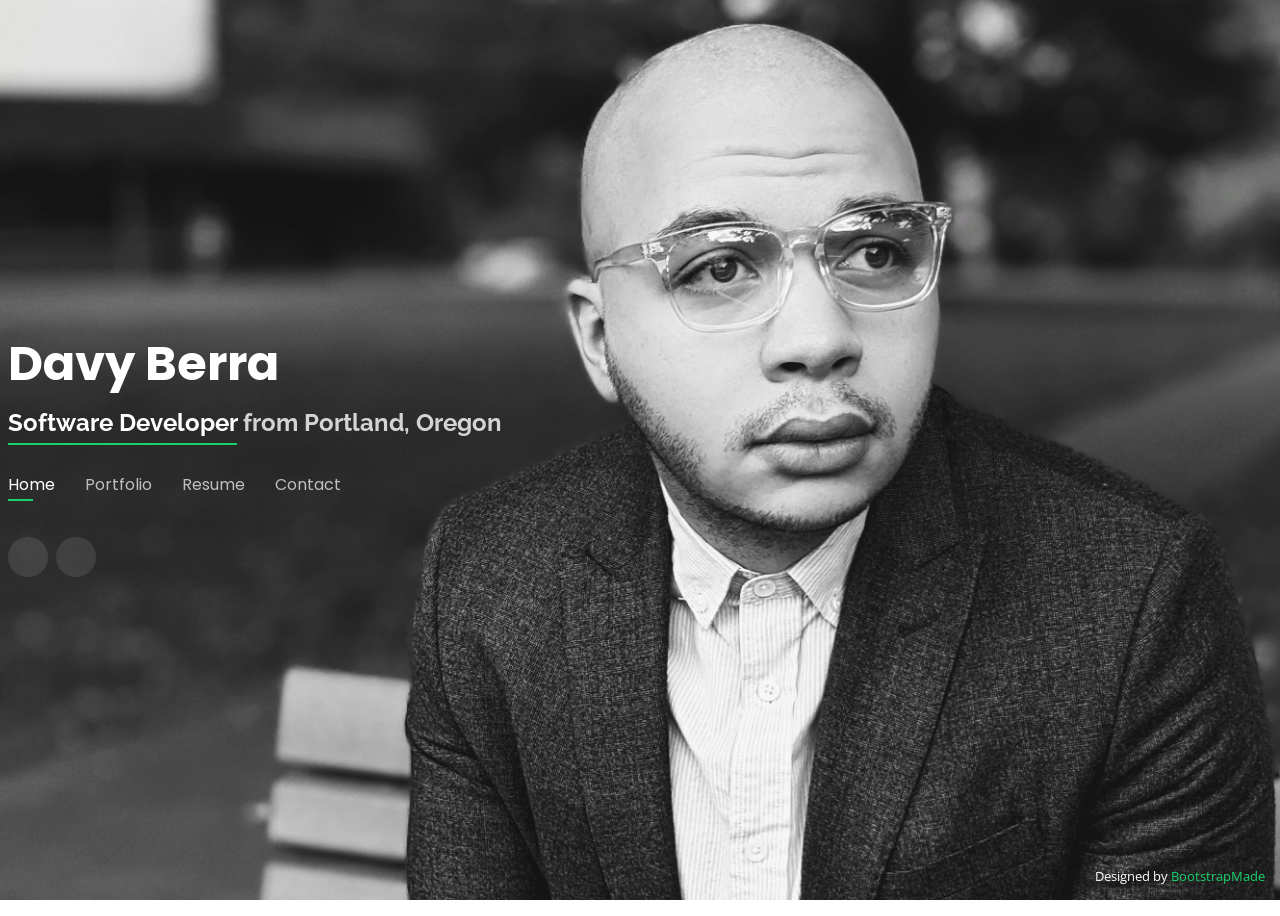
==== commit 816ca73b: "changed icon" ====
--- a/index.html
+++ b/index.html
@@ -5,12 +5,12 @@
     <meta charset="utf-8">
     <meta content="width=device-width, initial-scale=1.0" name="viewport">
 
-    <title>Personal Bootstrap Template</title>
+    <title>Davy Berra - Software Developer</title>
     <meta content="" name="description">
     <meta content="" name="keywords">
 
     <!-- Favicons -->
-    <link href="assets/img/favicon.png" rel="icon">
+    <link href="assets/img/code-square.svg" rel="icon">
     <link href="assets/img/apple-touch-icon.png" rel="apple-touch-icon">
 
     <!-- Google Fonts -->
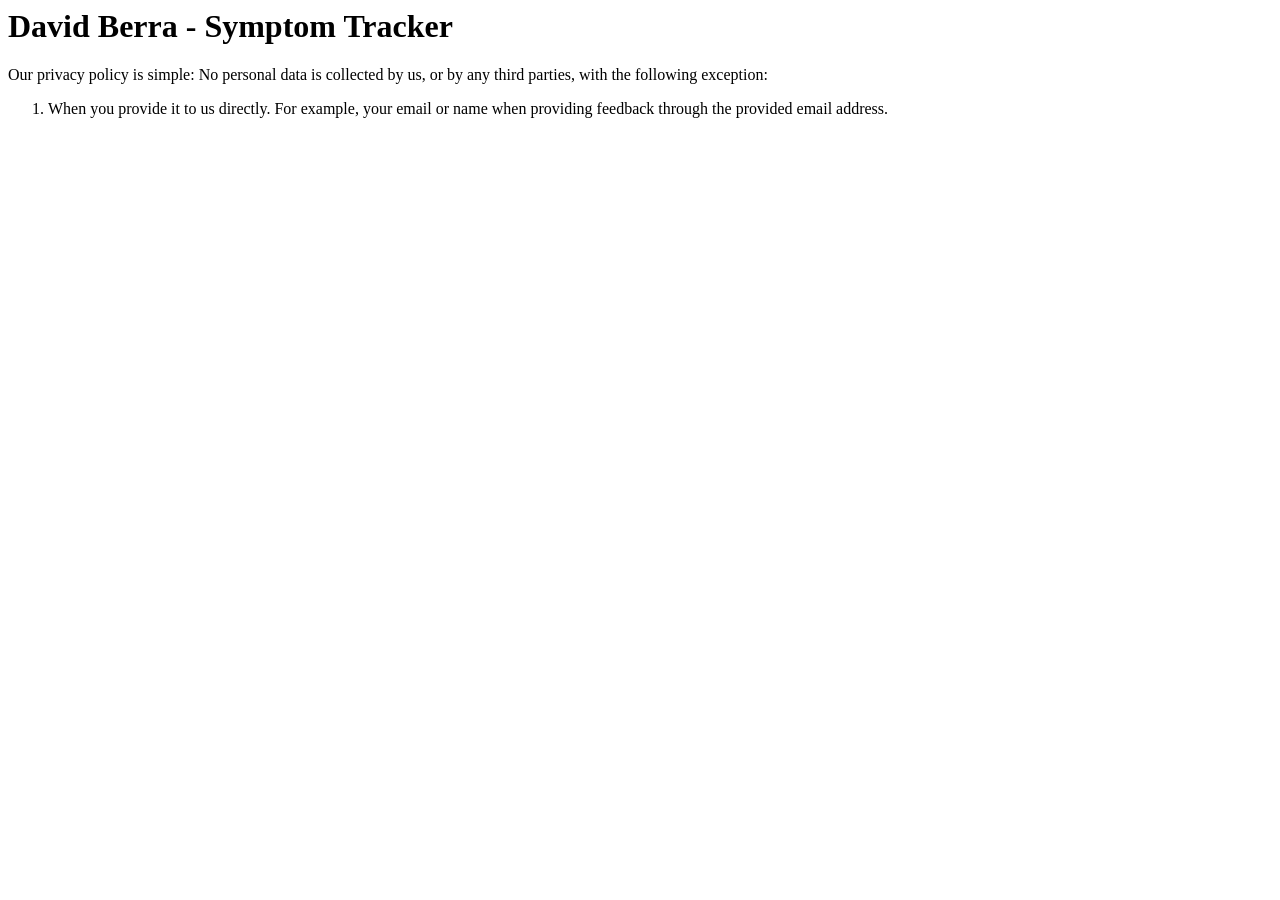
==== commit eae1252c: "Create index.html" ====
--- a/index.html
+++ b/index.html
@@ -1,547 +1,22 @@
-<!DOCTYPE html>
-<html lang="en">
+<html lang="en-US"><head>
+    <meta charset="UTF-8">
+    <meta http-equiv="X-UA-Compatible" content="IE=edge">
+    <meta name="viewport" content="width=device-width, initial-scale=1">
 
-<head>
-    <meta charset="utf-8">
-    <meta content="width=device-width, initial-scale=1.0" name="viewport">
+<title>David Berra - Symptom Tracker | Davy Berra</title>
+  </head>
+  <body>
+    <div class="container-lg px-3 my-5 markdown-body">     
 
-    <title>Davy Berra - Software Developer</title>
-    <meta content="" name="description">
-    <meta content="" name="keywords">
+      <h1 id="david-berra---symptom-tracker">David Berra - Symptom Tracker</h1>
+    <p>Our privacy policy is simple: No personal data is collected by us, or by any third parties, with the following exception:</p>
+    <ol>
+      <li>When you provide it to us directly. For example, your email or name when providing feedback through the provided email address.</li>
+    </ol>
 
-    <!-- Favicons -->
-    <link href="assets/img/code-square.svg" rel="icon">
-    <link href="assets/img/apple-touch-icon.png" rel="apple-touch-icon">
 
-    <!-- Google Fonts -->
-    <link href="https://fonts.googleapis.com/css?family=Open+Sans:300,300i,400,400i,600,600i,700,700i|Raleway:300,300i,400,400i,500,500i,600,600i,700,700i|Poppins:300,300i,400,400i,500,500i,600,600i,700,700i" rel="stylesheet">
+      
+    </div>
+  
 
-    <!-- Vendor CSS Files -->
-    <link href="assets/vendor/bootstrap/css/bootstrap.min.css" rel="stylesheet">
-    <link href="assets/vendor/bootstrap-icons/bootstrap-icons.css" rel="stylesheet">
-    <link href="assets/vendor/boxicons/css/boxicons.min.css" rel="stylesheet">
-    <link href="assets/vendor/glightbox/css/glightbox.min.css" rel="stylesheet">
-    <link href="assets/vendor/remixicon/remixicon.css" rel="stylesheet">
-    <link href="assets/vendor/swiper/swiper-bundle.min.css" rel="stylesheet">
-
-    <!-- Template Main CSS File -->
-    <link href="assets/css/style.css" rel="stylesheet">
-
-    <!-- =======================================================
-    * Template Name: Personal - v4.3.0
-    * Template URL: https://bootstrapmade.com/personal-free-resume-bootstrap-template/
-    * Author: BootstrapMade.com
-    * License: https://bootstrapmade.com/license/
-    ======================================================== -->
-</head>
-
-<body>
-
-    <!-- ======= Header ======= -->
-    <header id="header">
-        <div class="container">
-
-            <h1><a href="index.html">Davy Berra</a></h1>
-            <!-- Uncomment below if you prefer to use an image logo -->
-            <!-- <a href="index.html" class="mr-auto"><img src="assets/img/logo.png" alt="" class="img-fluid"></a> -->
-            <h2><span>Software Developer</span> from Portland, Oregon</h2>
-
-            <nav id="navbar" class="navbar">
-                <ul>
-                    <li><a class="nav-link active" href="#header">Home</a></li>
-                    <li><a class="nav-link" href="#portfolio">Portfolio</a></li>
-                    <li><a class="nav-link" href="#resume">Resume</a></li>
-                    <li><a class="nav-link" href="#contact">Contact</a></li>
-                </ul>
-                <i class="bi bi-list mobile-nav-toggle"></i>
-            </nav><!-- .navbar -->
-
-            <div class="social-links">
-                <a href="http://github.com/davyberra/" class="github"><i class="bi bi-github"></i></a>
-                <a href="http://linkedin.com/in/davyberra/" class="linkedin"><i class="bi bi-linkedin"></i></a>
-            </div>
-
-        </div>
-    </header><!-- End Header -->
-    <!-- ======= About Section ======= -->
-    <section id="about" class="about">
-
-        <!-- ======= About Me ======= -->
-        <div class="about-me container">
-
-            <div class="section-title">
-                <h2>About</h2>
-                <p>Learn more about me</p>
-            </div>
-
-            <div class="row">
-                <div class="col-lg-4" data-aos="fade-right">
-                    <img src="assets/img/me.jpg" class="img-fluid" alt="">
-                </div>
-                <div class="col-lg-8 pt-4 pt-lg-0 content" data-aos="fade-left">
-                    <h3>UI/UX &amp; Graphic Designer</h3>
-                    <p class="fst-italic">
-                        Lorem ipsum dolor sit amet, consectetur adipiscing elit, sed do eiusmod tempor incididunt ut labore et dolore
-                        magna aliqua.
-                    </p>
-                    <div class="row">
-                        <div class="col-lg-6">
-                            <ul>
-                                <li><i class="bi bi-chevron-right"></i> <strong>Birthday:</strong> <span>1 May 1995</span></li>
-                                <li><i class="bi bi-chevron-right"></i> <strong>Website:</strong> <span>www.example.com</span></li>
-                                <li><i class="bi bi-chevron-right"></i> <strong>Phone:</strong> <span>+123 456 7890</span></li>
-                                <li><i class="bi bi-chevron-right"></i> <strong>City:</strong> <span>New York, USA</span></li>
-                            </ul>
-                        </div>
-                        <div class="col-lg-6">
-                            <ul>
-                                <li><i class="bi bi-chevron-right"></i> <strong>Age:</strong> <span>30</span></li>
-                                <li><i class="bi bi-chevron-right"></i> <strong>Degree:</strong> <span>Master</span></li>
-                                <li><i class="bi bi-chevron-right"></i> <strong>PhEmailone:</strong> <span>email@example.com</span></li>
-                                <li><i class="bi bi-chevron-right"></i> <strong>Freelance:</strong> <span>Available</span></li>
-                            </ul>
-                        </div>
-                    </div>
-                    <p>
-                        Officiis eligendi itaque labore et dolorum mollitia officiis optio vero. Quisquam sunt adipisci omnis et ut. Nulla accusantium dolor incidunt officia tempore. Et eius omnis.
-                        Cupiditate ut dicta maxime officiis quidem quia. Sed et consectetur qui quia repellendus itaque neque. Aliquid amet quidem ut quaerat cupiditate. Ab et eum qui repellendus omnis culpa magni laudantium dolores.
-                    </p>
-                </div>
-            </div>
-
-        </div><!-- End About Me -->
-        <!-- ======= Counts ======= -->
-        <div class="counts container">
-
-            <div class="row">
-
-                <div class="col-lg-3 col-md-6">
-                    <div class="count-box">
-                        <i class="bi bi-emoji-smile"></i>
-                        <span data-purecounter-start="0" data-purecounter-end="232" data-purecounter-duration="1" class="purecounter"></span>
-                        <p>Happy Clients</p>
-                    </div>
-                </div>
-
-                <div class="col-lg-3 col-md-6 mt-5 mt-md-0">
-                    <div class="count-box">
-                        <i class="bi bi-journal-richtext"></i>
-                        <span data-purecounter-start="0" data-purecounter-end="521" data-purecounter-duration="1" class="purecounter"></span>
-                        <p>Projects</p>
-                    </div>
-                </div>
-
-                <div class="col-lg-3 col-md-6 mt-5 mt-lg-0">
-                    <div class="count-box">
-                        <i class="bi bi-headset"></i>
-                        <span data-purecounter-start="0" data-purecounter-end="1463" data-purecounter-duration="1" class="purecounter"></span>
-                        <p>Hours Of Support</p>
-                    </div>
-                </div>
-
-                <div class="col-lg-3 col-md-6 mt-5 mt-lg-0">
-                    <div class="count-box">
-                        <i class="bi bi-award"></i>
-                        <span data-purecounter-start="0" data-purecounter-end="24" data-purecounter-duration="1" class="purecounter"></span>
-                        <p>Awards</p>
-                    </div>
-                </div>
-
-            </div>
-
-        </div><!-- End Counts -->
-        <!-- ======= Testimonials ======= -->
-        <div class="testimonials container">
-
-            <div class="section-title">
-                <h2>Testimonials</h2>
-            </div>
-
-            <div class="testimonials-slider swiper-container" data-aos="fade-up" data-aos-delay="100">
-                <div class="swiper-wrapper">
-
-                    <div class="swiper-slide">
-                        <div class="testimonial-item">
-                            <p>
-                                <i class="bx bxs-quote-alt-left quote-icon-left"></i>
-                                Proin iaculis purus consequat sem cure digni ssim donec porttitora entum suscipit rhoncus. Accusantium quam, ultricies eget id, aliquam eget nibh et. Maecen aliquam, risus at semper.
-                                <i class="bx bxs-quote-alt-right quote-icon-right"></i>
-                            </p>
-                            <img src="assets/img/testimonials/testimonials-1.jpg" class="testimonial-img" alt="">
-                            <h3>Saul Goodman</h3>
-                            <h4>Ceo &amp; Founder</h4>
-                        </div>
-                    </div><!-- End testimonial item -->
-
-                    <div class="swiper-slide">
-                        <div class="testimonial-item">
-                            <p>
-                                <i class="bx bxs-quote-alt-left quote-icon-left"></i>
-                                Export tempor illum tamen malis malis eram quae irure esse labore quem cillum quid cillum eram malis quorum velit fore eram velit sunt aliqua noster fugiat irure amet legam anim culpa.
-                                <i class="bx bxs-quote-alt-right quote-icon-right"></i>
-                            </p>
-                            <img src="assets/img/testimonials/testimonials-2.jpg" class="testimonial-img" alt="">
-                            <h3>Sara Wilsson</h3>
-                            <h4>Designer</h4>
-                        </div>
-                    </div><!-- End testimonial item -->
-
-                    <div class="swiper-slide">
-                        <div class="testimonial-item">
-                            <p>
-                                <i class="bx bxs-quote-alt-left quote-icon-left"></i>
-                                Enim nisi quem export duis labore cillum quae magna enim sint quorum nulla quem veniam duis minim tempor labore quem eram duis noster aute amet eram fore quis sint minim.
-                                <i class="bx bxs-quote-alt-right quote-icon-right"></i>
-                            </p>
-                            <img src="assets/img/testimonials/testimonials-3.jpg" class="testimonial-img" alt="">
-                            <h3>Jena Karlis</h3>
-                            <h4>Store Owner</h4>
-                        </div>
-                    </div><!-- End testimonial item -->
-
-                    <div class="swiper-slide">
-                        <div class="testimonial-item">
-                            <p>
-                                <i class="bx bxs-quote-alt-left quote-icon-left"></i>
-                                Fugiat enim eram quae cillum dolore dolor amet nulla culpa multos export minim fugiat minim velit minim dolor enim duis veniam ipsum anim magna sunt elit fore quem dolore labore illum veniam.
-                                <i class="bx bxs-quote-alt-right quote-icon-right"></i>
-                            </p>
-                            <img src="assets/img/testimonials/testimonials-4.jpg" class="testimonial-img" alt="">
-                            <h3>Matt Brandon</h3>
-                            <h4>Freelancer</h4>
-                        </div>
-                    </div><!-- End testimonial item -->
-
-                    <div class="swiper-slide">
-                        <div class="testimonial-item">
-                            <p>
-                                <i class="bx bxs-quote-alt-left quote-icon-left"></i>
-                                Quis quorum aliqua sint quem legam fore sunt eram irure aliqua veniam tempor noster veniam enim culpa labore duis sunt culpa nulla illum cillum fugiat legam esse veniam culpa fore nisi cillum quid.
-                                <i class="bx bxs-quote-alt-right quote-icon-right"></i>
-                            </p>
-                            <img src="assets/img/testimonials/testimonials-5.jpg" class="testimonial-img" alt="">
-                            <h3>John Larson</h3>
-                            <h4>Entrepreneur</h4>
-                        </div>
-                    </div><!-- End testimonial item -->
-
-                </div>
-                <div class="swiper-pagination"></div>
-            </div>
-
-            <div class="owl-carousel testimonials-carousel">
-
-            </div>
-
-        </div><!-- End Testimonials  -->
-
-    </section><!-- End About Section -->
-    <!-- ======= Resume Section ======= -->
-    <section id="resume" class="resume">
-
-        <!-- ======= Skills ======= -->
-        <div class="interests container">
-
-            <div class="section-title">
-                <h2>Skills</h2>
-            </div>
-
-            <div class="row">
-                <div class="col-lg-3 col-md-4">
-                    <div class="icon-box">
-                        <i class="bi bi-code-slash" style="color: #ffbb2c;"></i>
-                        <h3>Python</h3>
-                    </div>
-                </div>
-                <div class="col-lg-3 col-md-4 mt-4 mt-md-0">
-                    <div class="icon-box">
-                        <i class="bi bi-code-slash" style="color: #5578ff;"></i>
-                        <h3>C#</h3>
-                    </div>
-                </div>
-                <div class="col-lg-3 col-md-4 mt-4 mt-md-0">
-                    <div class="icon-box">
-                        <i class="bi bi-layout-text-window" style="color: #e80368;"></i>
-                        <h3>HTML</h3>
-                    </div>
-                </div>
-                <div class="col-lg-3 col-md-4 mt-4 mt-lg-0">
-                    <div class="icon-box">
-                        <i class="bi bi-code-slash" style="color: #e361ff;"></i>
-                        <h3>Javascript</h3>
-                    </div>
-                </div>
-                <div class="col-lg-3 col-md-4 mt-4">
-                    <div class="icon-box">
-                        <i class="bi bi-globe" style="color: #47aeff;"></i>
-                        <h3>React</h3>
-                    </div>
-                </div>
-                <div class="col-lg-3 col-md-4 mt-4">
-                    <div class="icon-box">
-                        <i class="ri-database-2-line" style="color: #ffa76e;"></i>
-                        <h3>SQL</h3>
-                    </div>
-                </div>
-                <div class="col-lg-3 col-md-4 mt-4">
-                    <div class="icon-box">
-                        <i class="ri-file-list-3-line" style="color: #11dbcf;"></i>
-                        <h3>CSS</h3>
-                    </div>
-                </div>
-                <div class="col-lg-3 col-md-4 mt-4">
-                    <div class="icon-box">
-                        <i class="bi bi-wifi" style="color: #ff5828;"></i>
-                        <h3>Heroku</h3>
-                    </div>
-                </div>
-                <div class="col-lg-3 col-md-4 mt-4">
-                    <div class="icon-box">
-                        <i class="bi bi-file-code" style="color: #29cc61;"></i>
-                        <h3>Django</h3>
-                    </div>
-                </div>
-            </div>
-
-        </div>
-        <!-- End Skills -->
-
-        <div class="container">
-
-            <div class="section-title">
-                <h2>Resume</h2>
-            </div>
-
-            <div class="row">
-                <div class="col-lg-6">
-                    <h3 class="resume-title">Experience</h3>
-                    <div class="resume-item">
-                        <h4>Graduate Assistant</h4>
-                        <h5>2019 - 2021</h5>
-                        <p><em>Western Oregon University, Monmouth, OR</em></p>
-                        <p>
-                            <ul>
-                                <li>Managed archival recordings of on-campus concerts</li>
-                                <li>Accompanied students at the piano in live/recorded performances</li>
-                            </ul>
-                        </p>
-                    </div>
-                    <div class="resume-item">
-                        <h4>Choir Accompanist</h4>
-                        <h5>2018 - 2019</h5>
-                        <p><em>Estacada High School, Estacada, OR</em></p>
-                        <p>
-                            <ul>
-                                <li>Worked full-time under the Choir Director in leading class sessions/rehearsals</li>
-                                <li>Accompanied students in all performances and served as chaperone for all outings outside of school</li>
-                                <li>Assisted in curriculum development and provided clerical support for the Choir Director</li>
-                            </ul>
-                        </p>
-                    </div>
-                </div>
-                <div class="col-lg-6">
-
-                    <h3 class="resume-title">Education</h3>
-                    <div class="resume-item">
-                        <h4>Master of Arts</h4>
-                        <h5>2019 - 2021</h5>
-                        <p><em>Western Oregon University, Monmouth, OR</em></p>
-                        <p>Served as a Graduate Assistant with full tuition remission</p>
-                        <p>GPA - 4.0</p>
-                    </div>
-                    <div class="resume-item">
-                        <h4>Bachelor of Arts</h4>
-                        <h5>2012 - 2016</h5>
-                        <p><em>Warner Pacific University, Portland, OR</em></p>
-                        <p>GPA - 3.9</p>
-                        <p>Graduated Summa Cum Laude</p>
-                        <p>Received honor for Distinguished Graduating Senior</p>
-                    </div>
-                </div>
-            </div>
-
-        </div>
-    </section>
-    <!-- End Resume Section -->
-
-    
-    <!-- ======= Portfolio Section ======= -->
-    <section id="portfolio" class="portfolio">
-        <div class="container">
-
-            <div class="section-title">
-                <h2>Portfolio</h2>
-                <p>My Works</p>
-            </div>
-
-            <div class="row portfolio-item">
-
-                <div class="col-lg-4 col-md-6">
-                    <div class="portfolio-wrap">
-                        <img src="assets/img/portfolio/Quiddler 2021-07-06 17-27-01.gif" class="img-fluid" alt="">
-                        <div class="portfolio-info">
-                            <h4>Quiddler Card Game</h4>
-                            <p>Built in Python using the Arcade module.</p>
-                            <div class="portfolio-links">
-                                <a href="assets/img/portfolio/Quiddler 2021-07-06 17-27-01.gif" data-gallery="portfolioGallery" class="portfolio-lightbox" title="Quiddler Card Game"><i class="bx bx-plus"></i></a>
-                            </div>
-                        </div>
-                    </div>
-                </div>
-                <div class="col-lg-8 col-md-6">
-                    <h3>Quiddler - Card Game</h3>
-                    <ul>
-                        <li><strong>Category</strong>: Video Game</li>
-                        <li><strong>Languages/Tools Used</strong>: Python | Arcade</li>
-                        <li><strong>Source Code</strong>: <a href="https://github.com/davyberra/Quiddler">https://github.com/davyberra/Quiddler</a></li>
-                    </ul>
-
-                    <p>
-                        A card game for two players where each player takes turns trying to create words from the cards in their hands.
-                        Can be downloaded and played by cloning the GitHub repo.
-                    </p>
-                </div>
-            </div>
-
-            <div class="row portfolio-item">
-
-                <div class="col-lg-4 col-md-6">
-                    <div class="portfolio-wrap">
-                        <img src="assets/img/portfolio/issue_tracker.gif" class="img-fluid" alt="">
-                        <div class="portfolio-info">
-                            <h4>Issue Tracker</h4>
-                            <p>Built with Django, React, Bootstrap, and Heroku.</p>
-                            <div class="portfolio-links">
-                                <a href="assets/img/portfolio/issue_tracker.gif" data-gallery="portfolioGallery" class="portfolio-lightbox" title="Web 3"><i class="bx bx-plus"></i></a>
-                            </div>
-                        </div>
-                    </div>
-                </div>
-                <div class="col-lg-8 col-md-6">
-                    <h3>Django/React Issue Tracker</h3>
-                    <ul>
-                        <li><strong>Category</strong>: Web Application</li>
-                        <li><strong>Languages/Tools Used</strong>: Django | React | Bootstrap | Heroku</li>
-                        <li><strong>Live Application</strong>: <a href="https://django-react-issue-tracker.herokuapp.com/">https://django-react-issue-tracker.herokuapp.com/</a></li>
-                        <li><strong>Source Code</strong>: <a href="https://github.com/davyberra/Django-React-Issue-Tracker">https://github.com/davyberra/Django-React-Issue-Tracker</a></li>
-                    </ul>
-
-                    <p>
-                        Issue tracker with user authentiaction and complete CRUD capabilities. Employs SPA functionality through the use of React on the frontend, which connects to the Django Rest Framework on the backend.
-                        Users can create accounts, projects, and issues that are unique to their specific profile.
-                    </p>
-                </div>
-            </div>
-
-            <div class="row portfolio-item">
-                <div class="col-lg-4 col-md-6">
-                    <div class="portfolio-wrap">
-                        <img src="assets/img/portfolio/minesweeper.gif" class="img-fluid" alt="">
-                        <div class="portfolio-info">
-                            <h4>Minesweeper</h4>
-                            <p>Created in Python.</p>
-                            <div class="portfolio-links">
-                                <a href="assets/img/portfolio/minesweeper.gif" data-gallery="portfolioGallery" class="portfolio-lightbox" title="Card 1"><i class="bx bx-plus"></i></a>
-                            </div>
-                        </div>
-                    </div>
-                </div>
-                <div class="col-lg-8 col-md-6">
-                    <h3>Minesweeper Clone</h3>
-                    <ul>
-                        <li><strong>Category</strong>: Video Game</li>
-                        <li><strong>Languages/Tools Used</strong>: Python</li>
-                        <li><strong>Source Code</strong>: <a href="https://github.com/davyberra/minesweeper">https://github.com/davyberra/minesweeper</a></li>
-                    </ul>
-
-                    <p>
-                        A clone of the popular Minesweeper game made in Python.
-                        Players can select difficulty, flag mines/chord exposed numbers, and keep track of their high score for each board.
-                    </p>
-                </div>
-
-            </div>
-
-        </div>
-    </section><!-- End Portfolio Section -->
-
-    <!-- ======= Contact Section ======= -->
-    <section id="contact" class="contact">
-        <div class="container">
-
-            <div class="section-title">
-                <h2>Contact</h2>
-                <p>Contact Me</p>
-            </div>
-
-            <div class="row mt-2">
-
-                <div class="col-md-6 mt-4 d-flex align-items-stretch">
-                    <div class="info-box">
-                        <i class="bx bx-share-alt"></i>
-                        <h3>Social Profiles</h3>
-                        <div class="social-links">
-                            <a href="http://github.com/davyberra/" class="github"><i class="bi bi-github"></i></a>
-                            <a href="http://linkedin.com/in/davyberra/" class="linkedin"><i class="bi bi-linkedin"></i></a>
-                        </div>
-                    </div>
-                </div>
-
-                <div class="col-md-6 mt-4 d-flex align-items-stretch">
-                    <div class="info-box">
-                        <i class="bx bx-envelope"></i>
-                        <h3>Email Me</h3>
-                        <p>davyberra@gmail.com</p>
-                    </div>
-                </div>
-            </div>
-
-            <!--<form action="forms/contact.php" method="post" role="form" class="php-email-form mt-4">
-                <div class="row">
-                    <div class="col-md-6 form-group">
-                        <input type="text" name="name" class="form-control" id="name" placeholder="Your Name" required>
-                    </div>
-                    <div class="col-md-6 form-group mt-3 mt-md-0">
-                        <input type="email" class="form-control" name="email" id="email" placeholder="Your Email" required>
-                    </div>
-                </div>
-                <div class="form-group mt-3">
-                    <input type="text" class="form-control" name="subject" id="subject" placeholder="Subject" required>
-                </div>
-                <div class="form-group mt-3">
-                    <textarea class="form-control" name="message" id="message" rows="5" placeholder="Message" required></textarea>
-                </div>
-                <div class="my-3">
-                    <div class="loading">Loading</div>
-                    <div class="error-message"></div>
-                    <div class="sent-message">Your message has been sent. Thank you!</div>
-                </div>
-                <div class="text-center"><button type="submit">Send Message</button></div>
-            </form>-->
-
-        </div>
-    </section><!-- End Contact Section -->
-
-    <div class="credits">
-        <!-- All the links in the footer should remain intact. -->
-        <!-- You can delete the links only if you purchased the pro version. -->
-        <!-- Licensing information: https://bootstrapmade.com/license/ -->
-        <!-- Purchase the pro version with working PHP/AJAX contact form: https://bootstrapmade.com/personal-free-resume-bootstrap-template/ -->
-        Designed by <a href="https://bootstrapmade.com/">BootstrapMade</a>
-    </div>
-
-    <!-- Vendor JS Files -->
-    <script src="assets/vendor/bootstrap/js/bootstrap.bundle.min.js"></script>
-    <script src="assets/vendor/glightbox/js/glightbox.min.js"></script>
-    <script src="assets/vendor/isotope-layout/isotope.pkgd.min.js"></script>
-    <script src="assets/vendor/php-email-form/validate.js"></script>
-    <script src="assets/vendor/purecounter/purecounter.js"></script>
-    <script src="assets/vendor/swiper/swiper-bundle.min.js"></script>
-    <script src="assets/vendor/waypoints/noframework.waypoints.js"></script>
-
-    <!-- Template Main JS File -->
-    <script src="assets/js/main.js"></script>
-
-</body>
-
-</html>+</body></html>
